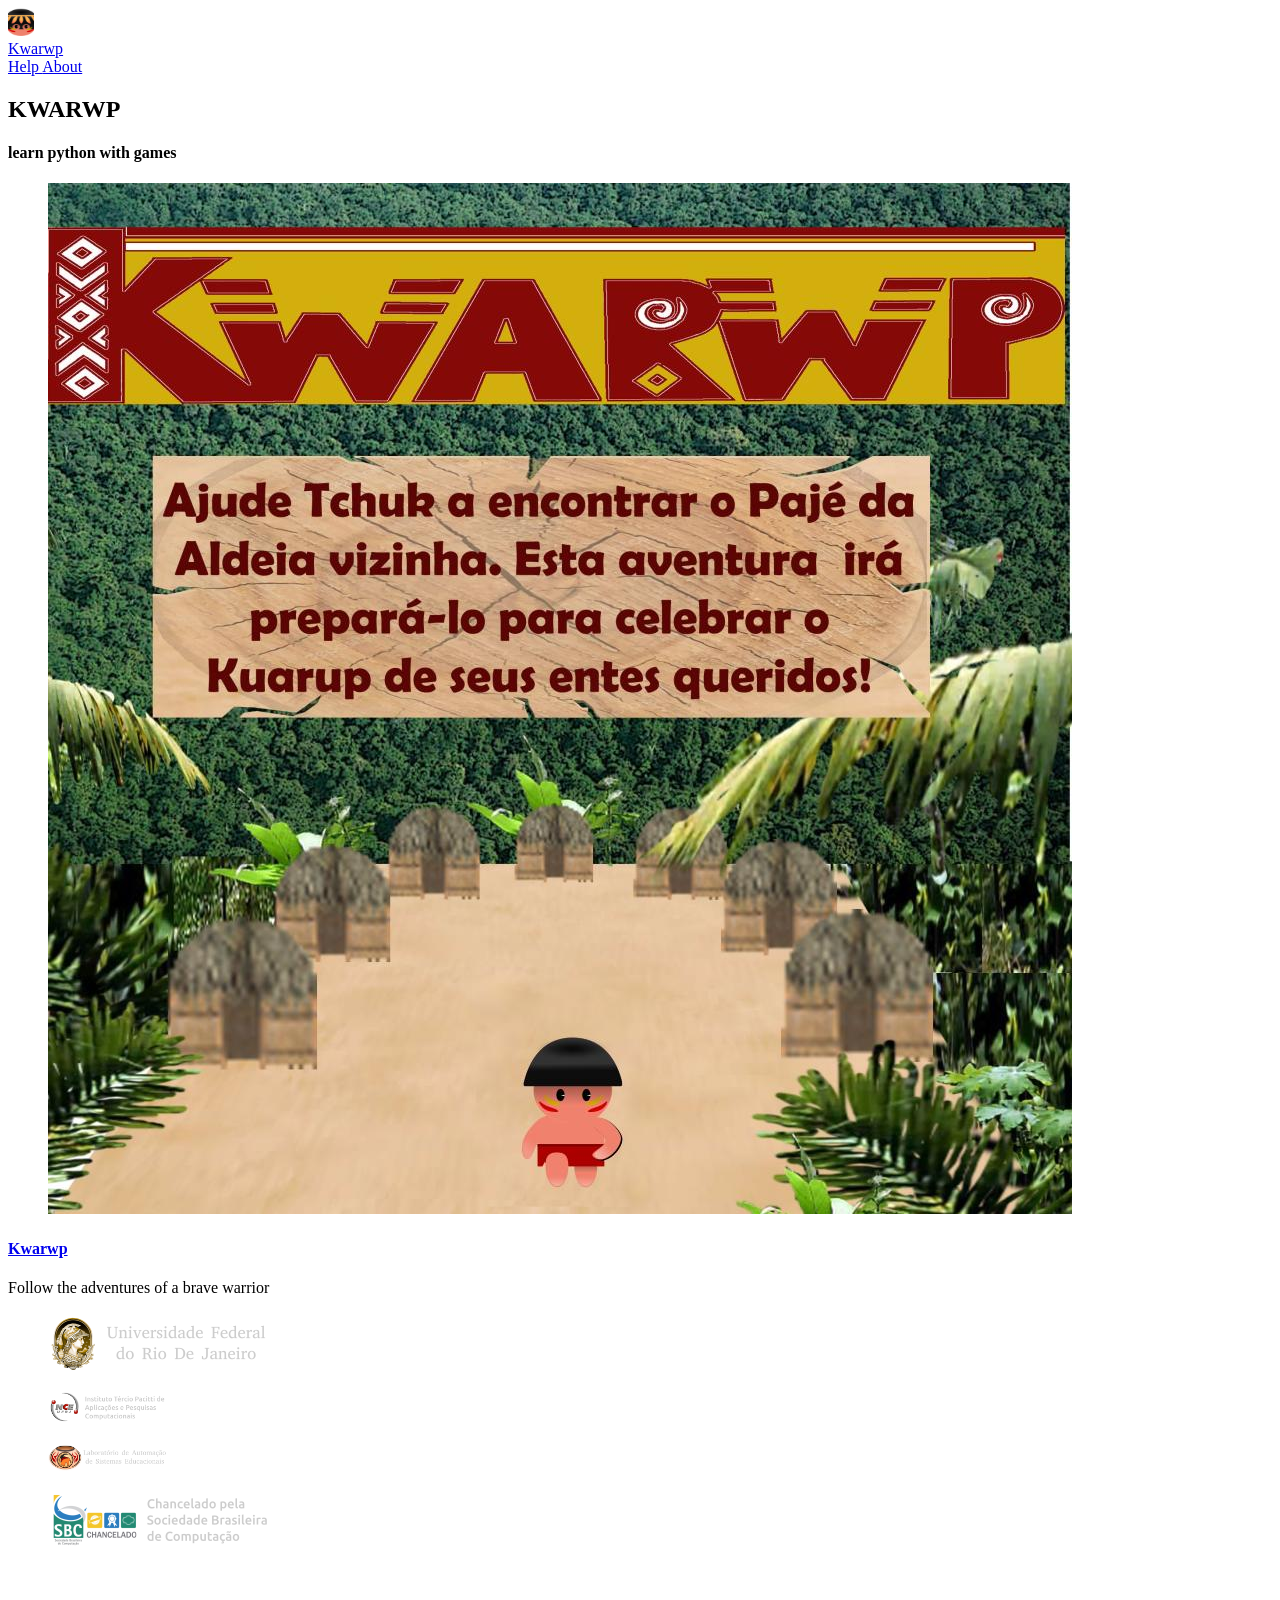
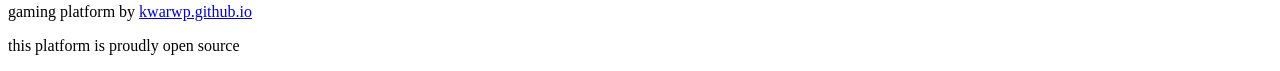
==== index.html @ c6a3800a "Initial site with full game" ====
<!DOCTYPE html>
<html lang="en">
<head>
    <title>KWARWP</title>
    <!-- stylesheets -->
    <meta name="viewport" content="width=device-width, initial-scale=1">
    <link rel="stylesheet" href="/css/bulma.css" type='text/css' >
    <link rel="stylesheet" href="/css/style.css" type='text/css' >
    <link rel="stylesheet" href="https://maxcdn.bootstrapcdn.com/font-awesome/4.7.0/css/font-awesome.min.css" type='text/css' >
    <!-- fonts -->
    <link href="https://fonts.googleapis.com/css?family=Roboto+Condensed" rel="stylesheet" type='text/css' >
    <link rel="shortcut icon" href="image/favicon.ico" type="image/x-icon"/>

    <script  type="text/javascript">
        document.addEventListener('DOMContentLoaded', function () {

            // Get all "navbar-burger" elements
            var $navbarBurgers = Array.prototype.slice.call(document.querySelectorAll('.navbar-burger'), 0);

            // Check if there are any navbar burgers
            if ($navbarBurgers.length > 0) {

            // Add a click event on each of them
            $navbarBurgers.forEach(function ($el) {
              $el.addEventListener('click', function () {

                // Get the target from the "data-target" attribute
                var target = $el.dataset.target;
                var $target = document.getElementById(target);

                // Toggle the class on both the "navbar-burger" and the "navbar-menu"
                $el.classList.toggle('is-active');
                $target.classList.toggle('is-active');

              });
            });
            }

        });

    </script>
</head>
<body>
<!-- navigation -->
<nav class="navbar is-transparent">
  <div class="navbar-brand">
    <a class="navbar-item" href="http://kwarwp.github.io">
      <img src="/image/kwarwp.png" alt="Kwarwp" width="26" height="28">
    </a>
    <div class="navbar-start">
      <a class="navbar-item" href="/">
        Kwarwp
      </a>
    </div>
    <span class="navbar-burger" data-target="navbar-menu">
        <span></span>
        <span></span>
        <span></span>
    </span>
  </div>

  <div id="navbar-menu" class="navbar-menu">

    <!-- this "nav-menu" is hidden on mobile -->
    <div id="right_menu" class="navbar-end">
        <a class="navbar-item is-tab" href="/infra/help.html">
            Help
        </a>
        <a class="navbar-item is-tab" href="/infra/about.html">
            About
        </a>
    </div>
    <!-- end of nav -->
  </div>
</nav>
<!-- end navigation -->

<!-- page header (title, etc) -->
<div class="main-header">
    <section class="hero">
        <div class="hero-body">
            <div class="container">
                <div class="has-text-centered">
                    <!-- header && subheader -->
                    <h1 class="title is-1 is-spaced">KWARWP</h1>
                    <h4 class="subtitle is-4">learn python with games</h4>
                    <!-- end of header && subheader -->

                </div>
            </div>
        </div>
    </section>
</div>
<!-- end page header -->

<!-- page content -->
<div class="main-content">
    <div class="container">
        <!-- start of posts -->
        <div class="columns is-multiline is-centered has-text-centered">

            <!-- start of post -->
            <div class="column is-4">
                <div class="card">
                    <!-- image for post -->
                    <div class="card-image">
                        <figure class="image is-4by3">
                            <a href="/kwarwp/kwarwp.html">
                                <img src="image/abertura_kwarwpp.jpg" alt="Kwarwp">
                            </a>
                        </figure>
                    </div>
                    <!-- end of image for post -->

                    <!-- post header -->
                    <div class="card-content-header">
                        <h4 class="title is-4"><a href="/kwarwp">Kwarwp</a></h4>
                    </div>
                    <!-- end of post header -->
                    Follow the adventures of a brave warrior
                    <!-- post content -->
                </div>
            </div>
            <!-- end of post -->

        </div>
        <!-- end of posts -->
    </div>

</div>
<!-- end of page content -->

<!-- footer: will stick to the bottom -->
<div class="footer footer-top-shadow">
    <div class="container">
        <!-- start of posts -->
        <div class="columns is-centered">
            <!-- start of post -->
            <div class="column is-2">
                <div class="card">
                    <!-- image for post -->
                    <div class="card-image">
                        <figure class="image is-4by1">
                            <a href="https://ufrj.br/">
                                <img src="image/ufrj-logo-8.png"  alt="UFRJ">
                            </a>
                        </figure>
                    </div>
                    <!-- end of image for post -->
                </div>
            </div>
            <!-- end of post -->
            <!-- start of post -->
            <div class="column is-2">
                <div class="card">
                    <!-- image for post -->
                    <div class="card-image">
                        <figure class="image is-4by1">
                            <a href="http://www.nce.ufrj.br/">
                                <img src="image/nce-logo-8.png" height="30px" alt="NCE">
                            </a>
                        </figure>
                    </div>
                    <!-- end of image for post -->
                </div>
            </div>
            <!-- end of post -->
            <!-- start of post -->
            <div class="column is-2">
                <div class="card">
                    <!-- image for post -->
                    <div class="card-image">
                        <figure class="image is-4by1">
                            <a href="http://labase.superpython.net/">
                                <img src="image/labase-logo-8.png" height="30px" alt="LABASE">
                            </a>
                        </figure>
                    </div>
                    <!-- end of image for post -->
                </div>
            </div>
            <!-- end of post -->
            <!-- start of post -->
            <div class="column is-2">
                <div class="card">
                    <!-- image for post -->
                    <div class="card-image">
                        <figure class="image is-3by1">
                            <a href="http://www.sbc.org.br/2-uncategorised/1939-programa-superpython">
                                <img src="image/sbc-logo-8.png" alt="SBC">
                            </a>
                        </figure>
                    </div>
                    <!-- end of image for post -->
                </div>
            </div>
            <!-- end of post -->
        </div>
        <!-- end of posts -->
    </div>
    <div class="container has-text-centered">


        <br>
        <p>gaming platform by <a href="http://kwarwp.github.io">kwarwp.github.io</a></p>
        <p>this platform is proudly open source</p>
    </div>
</div>
<!-- end of footer -->
</body>
</html>
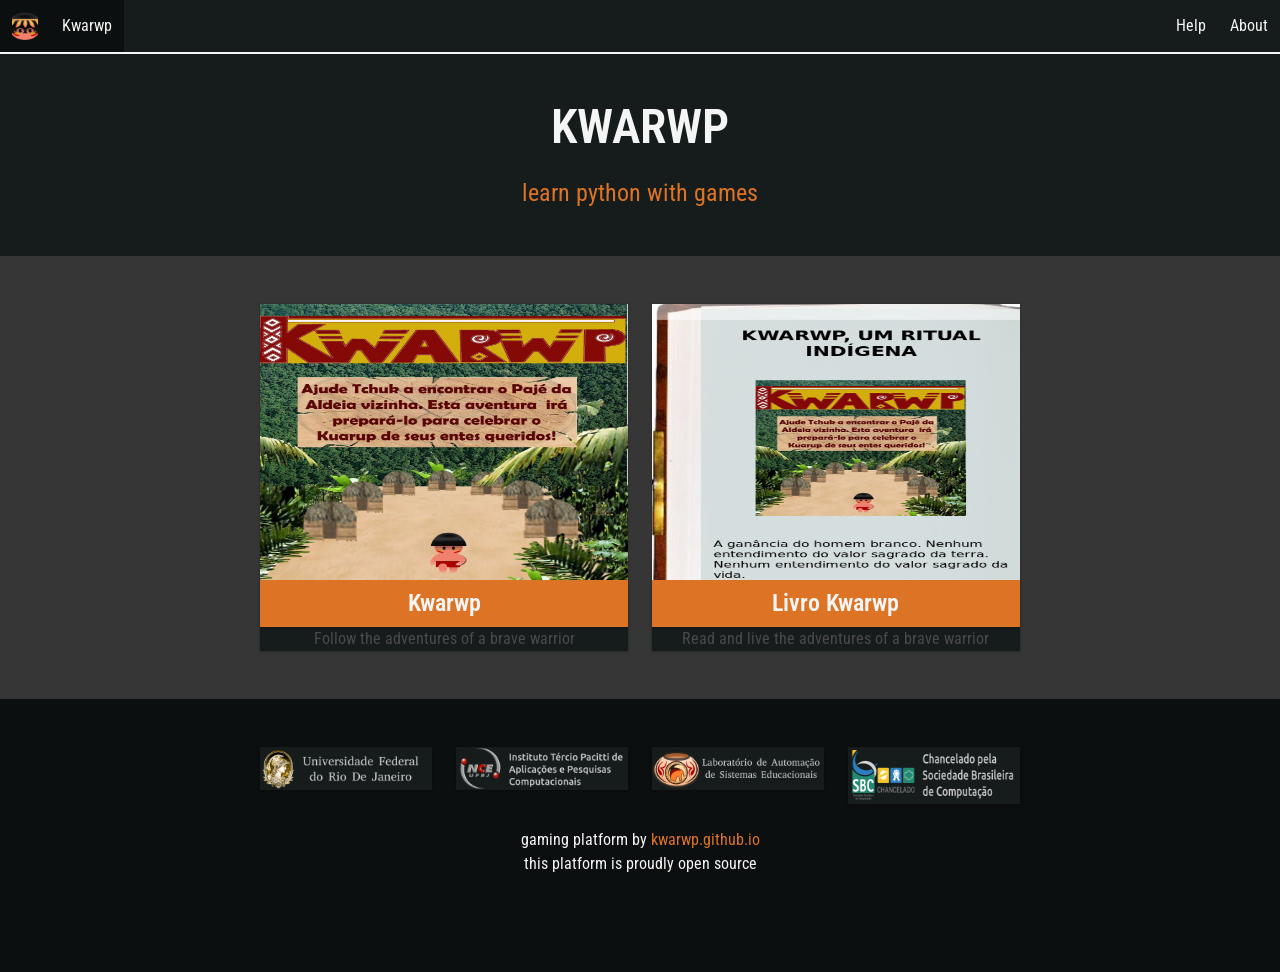
==== commit 1647f9a7: "Add vitollino and the book adventure" ====
--- a/index.html
+++ b/index.html
@@ -123,6 +123,30 @@
             </div>
             <!-- end of post -->
 
+            <!-- start of post -->
+            <div class="column is-4">
+                <div class="card">
+                    <!-- image for post -->
+                    <div class="card-image">
+                        <figure class="image is-4by3">
+                            <a href="/kwarwp/book.html">
+                                <img src="image/livrokwarwp.png" alt="Livro Kwarwp">
+                            </a>
+                        </figure>
+                    </div>
+                    <!-- end of image for post -->
+
+                    <!-- post header -->
+                    <div class="card-content-header">
+                        <h4 class="title is-4"><a href="/kwarwp">Livro Kwarwp</a></h4>
+                    </div>
+                    <!-- end of post header -->
+                    Read and live the adventures of a brave warrior
+                    <!-- post content -->
+                </div>
+            </div>
+            <!-- end of post -->
+
         </div>
         <!-- end of posts -->
     </div>
--- a/css/style.css
+++ b/css/style.css
@@ -0,0 +1,297 @@
+/* github.com/plasticneko */
+/* bulma css framework by jeremy thomas (github.com/jgthms | bulma.io) */
+
+/* basic formatting changes (mostly to cater for darker colours) */
+
+/* html/body/font-fixes */
+body, input, textarea, .button {
+    font-family: 'Roboto Condensed', sans-serif;
+}
+
+.fa small {
+    font-family: 'Roboto Condensed', sans-serif;
+    color: #7a7a7a;
+}
+
+/* button colouring */
+.is-button-grey, .pagination-link {
+    background-color: #7a7a7a;
+    border-color: transparent;
+    color: rgba(0, 0, 0, 0.7);
+}
+
+.button:hover, .pagination .is-current, .pagination-link:hover {
+    background-color: #dd7325;
+    border-color: transparent;
+    color: whitesmoke;
+}
+
+.button:focus {
+    box-shadow: none;
+    border-color: transparent;
+}
+
+/* input select  */
+input:focus, textarea:focus, input[type]:focus {
+    box-shadow: 0 0 5px #719ECE;
+    border: 1px;
+    outline: none !important;
+}
+
+/* navigation */
+.navbar-dropdown {
+    background-color: #0c0f0f;
+}
+
+/* navigation */
+.navbar {
+    background-color: #0c0f0f;
+    color: whitesmoke;
+}
+
+/* navigation */
+.navbar-menu {
+    background-color: #161c1c;
+    float: right;
+}
+
+.navbar a {
+    color: whitesmoke;
+}
+
+a.navbar-item.is-tab.is-active {
+    border-bottom-color: #dd7325;
+    border-width: 2px;
+    color: whitesmoke;
+}
+
+a.navbar-item:hover {
+    border-bottom-color: #dd7325;
+    border-width: 2px;
+    color: #dd7325;
+}
+
+a.navbar-item.navbar-dropdown:hover {
+    border-bottom-color: #dd7325;
+    border-width: 2px;
+    color: #dd7325;
+}
+
+a.navbar-dropdown:hover {
+    border-bottom-color: #dd7325;
+    border-width: 2px;
+    color: #dd7325;
+}
+
+a.navbar-link:hover {
+    border-bottom-color: #dd7325;
+    border-width: 2px;
+    color: #dd7325;
+}
+
+a.navbar-item.is-tab:hover {
+    border-bottom-color: #dd7325;
+    border-width: 2px;
+    color: #dd7325;
+}
+
+/* main-header */
+.main-header {/* .title .label { */
+    color: whitesmoke;
+    background-color: #161c1c;
+}
+
+.label {
+    color: whitesmoke;
+}
+
+.main-header .subtitle {
+    color: #dd7325;
+}
+
+.main-header {
+    box-shadow: 0 2px 3px rgba(10, 10, 10, 0.1);
+}
+
+.main-header .hero {
+    color: whitesmoke;
+    background-color: #161c1c;
+}
+
+.main-header .hero  .title {
+    color: whitesmoke;
+    background-color: #161c1c;
+}
+
+/* main content styling */
+.main-content {
+    background-color: #363636;
+    padding: 3rem 1.5rem;
+}
+
+/* card changes */
+.card {
+    background-color: #161c1c;
+}
+
+.card .card-content-footer {
+    color: #7a7a7a;
+}
+
+.card-content-footer i {
+    padding-right: 10px;
+    padding-top: 2px;
+}
+
+.card-content-header, .comments-header {
+    background-color: #dd7325;
+    padding: 10px;
+    box-shadow: 0 2px 3px rgba(10, 10, 10, 0.1);
+}
+
+.card-content-header .title, .card-content-header a {
+    color: whitesmoke;
+}
+
+.card-inner-wrapper {
+    padding: 25px;
+}
+
+.card-content-text {
+    padding-bottom: 30px;
+    border-bottom: 1px solid #dd7325;
+}
+
+.card-content-text p {
+    color: whitesmoke;
+    font-size: 1.1em;
+}
+
+.card-content-text label {
+    color: whitesmoke;
+    font-weight: 100;
+}
+
+.card-content-nav {
+    padding-top: 10px;
+}
+
+.card-content-footer {
+    padding-top: 15px;
+    padding-bottom: 15px;
+}
+
+.card-content-footer-small {
+    padding-top: 20px;
+    margin-bottom: -25px;
+}
+
+.card-content-footer-cols {
+    padding-top: 20px;
+    margin-bottom: -20px;
+}
+
+.card-content-form {
+    padding-top: 20px;
+}
+
+/* pagination */
+.comments-content {
+    background-color: #161c1c;
+    padding-bottom: 10px;
+}
+
+.pagination-style-custom {
+    padding-top: 50px;
+}
+
+/* comments block */
+.comments-wrapper {
+    padding: 25px;
+}
+
+.comments-header .title {
+    color: whitesmoke;
+}
+
+.comments-wrapper p {
+    color: whitesmoke;
+}
+
+.comments-wrapper small {
+    color: #7a7a7a;
+}
+
+.comments-wrapper strong {
+    color: whitesmoke;
+    font-weight: 100;
+}
+
+.comments-wrapper a {
+    color: #dd7325;
+}
+
+.comments-wrapper .media .media, .comments-wrapper .media + .media {
+    border-top: 1px solid #dd7325;
+}
+
+/* footer */
+.footer {
+    background-color: #0c0f0f;
+    color: whitesmoke;
+}
+
+.footer a {
+    color: #dd7325;
+}
+
+.footer-top-shadow {
+    box-shadow: 0 1px 3px rgba(10, 10, 10, 0.1);
+}
+
+@keyframes fade {
+    from {opacity: 1;}
+    to {opacity: 0;}
+}
+
+.spinner {
+  margin: 16px 300px auto 0;
+  width: 300px;
+  text-align: center;
+}
+
+.spinner > div {
+  width: 18px;
+  height: 18px;
+  background-color: #999;
+
+  border-radius: 100%;
+  display: inline-block;
+  -webkit-animation: sk-bouncedelay 1.4s infinite ease-in-out both;
+  animation: sk-bouncedelay 1.4s infinite ease-in-out both;
+}
+
+.spinner .bounce1 {
+  -webkit-animation-delay: -0.32s;
+  animation-delay: -0.32s;
+}
+
+.spinner .bounce2 {
+  -webkit-animation-delay: -0.16s;
+  animation-delay: -0.16s;
+}
+
+@-webkit-keyframes sk-bouncedelay {
+  0%, 80%, 100% { -webkit-transform: scale(0) }
+  40% { -webkit-transform: scale(1.0) }
+}
+
+@keyframes sk-bouncedelay {
+  0%, 80%, 100% { 
+    -webkit-transform: scale(0);
+    transform: scale(0);
+  } 40% { 
+    -webkit-transform: scale(1.0);
+    transform: scale(1.0);
+  }
+}
